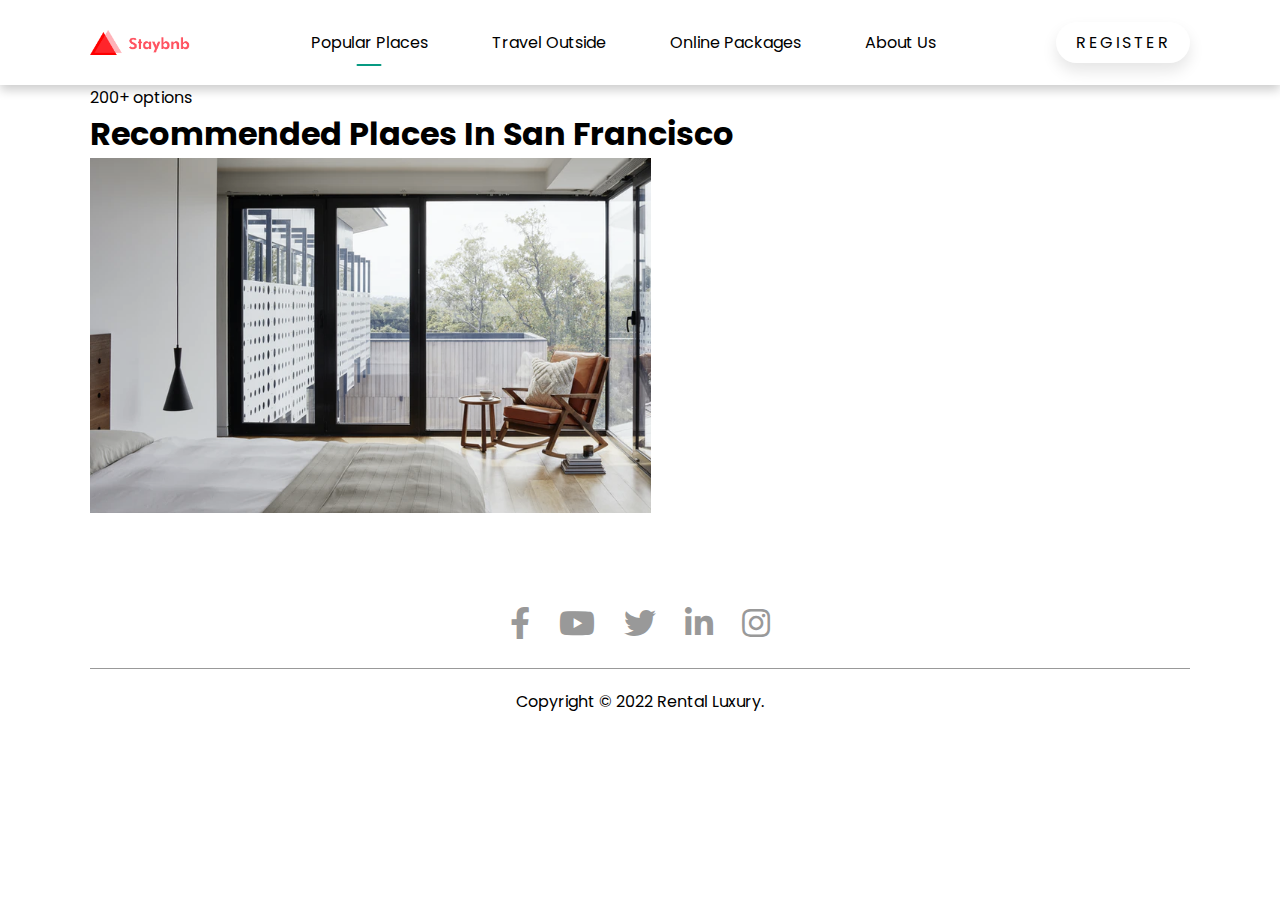
==== index2.html @ 9709571b "up" ====
<!DOCTYPE html>
<html lang="en">
<head>
    <meta charset="UTF-8">
    <meta http-equiv="X-UA-Compatible" content="IE=edge">
    <meta name="viewport" content="width=device-width, initial-scale=1.0">
    <link rel="stylesheet" href="./style.css">
    <link rel="stylesheet" href="https://cdnjs.cloudflare.com/ajax/libs/font-awesome/5.14.0/css/all.min.css"/>
    <title>Rental 2ndPage</title>
        <!----JS----->
    <script src="./index.js" defer> </script>
</head>

<body>
     <!--NAv Menu-->
     <nav id="navBar"  class="navbar-white">
        <img src="./images/logo-red.png" class="logo" alt="logo">
    <ul class="nav-links">
        <li><a href="#" class="active">Popular Places</a></li>
        <li><a href="#">Travel Outside</a></li>
        <li><a href="#">Online Packages</a></li>
        <li><a href="#">About Us</a></li>
    </ul>
    <a href="#" class="register-btn">Register</a>
    <i class="fas fa-bars" onclick="togglebtn()"></i>
</nav>

<div class="container">
    <div class="list-container">
        <div class="left-col">
            <p>200+ options</p>
            <h1>Recommended Places In San Francisco</h1>
        <div class="house">
            <div class="house-img">
                <img src="./images/image-s1.png" alt="" srcset="">
            </div>
            <div class="house-info"></div>
        </div>
        </div>
        <div class="right-col">
            
        </div>
    </div>


    <!---------Footer ICON LINKS--------->


<div class="footer">
    <a href="#"> <i class="fab fa-facebook-f"></i> </a>
    <a href="#"> <i class="fab fa-youtube"></i> </a>
    <a href="#"> <i class="fab fa-twitter"></i> </a>
    <a href="#"> <i class="fab fa-linkedin-in"></i> </a>
    <a href="#"> <i class="fab fa-instagram"></i> </a>
    <hr>
    <p>Copyright © 2022 Rental Luxury.</p>
</div>
</div>






</body>
</html>
---- style.css ----
@import url('https://fonts.googleapis.com/css2?family=Poppins&display=swap');

* {
    margin: 0;
    padding: 0;
    box-sizing: border-box;
    font-family: 'Poppins', sans-serif;
}

.header {
    min-height: 100vh;
    width: 100%;
    background-image: linear-gradient(rgba(0,0,0,0.3),rgba(0,0,0,0.3)), url(./images/banner.png);
    background-size: cover;
    background-position: center;
}

nav {
    display: flex;
    align-items: center;
    justify-content: space-between;
    padding: 20px 7%;
}

.logo {
    width: 100px;
    cursor: pointer;
}
.nav-links li {
    list-style: none;
    display: inline-block;
    margin: 10px 30px;
}

.nav-links li a {
    text-decoration: none;
    color: white;
}

nav .fa-bars {
    display: none;    /*hide the burger bars from desktop view*/
}

/*button register | boton de registro*/
.register-btn {
    padding: 8px 20px;;
    font-size: 1rem;
    text-transform: uppercase;
    letter-spacing: 2.5px;
    font-weight: 400;
    color: #000;
    background-color: #fff;
    border: none;
    border-radius: 40px;
    box-shadow: 0px 8px 15px rgba(0, 0, 0, 0.1);
    transition: all 0.3s ease 0s;
    cursor: pointer;
    outline: none;
    text-decoration: none;
}
.register-btn:hover {
    background-color: #079a82;
    box-shadow: 0px 15px 20px rgba(75, 78, 77, 0.4);
    color: #fff;
    transform: translateY(-7px);
   }
.register-btn:active {
    transform: translateY(-1px);
   }

.container {
    padding: 0 7%;
}
/*FIND YOUR STAY*/
.header h1 {
    font-size: 2.3rem;
    font-weight: 700;
    color: white;
    text-align: center;
    padding-top: 22%;
}

/*SEARCH BAR-form ASKIING THE DATA*/

.search-bar {
    background: whitesmoke;
    width: 70%;
    margin: 30px auto;
    padding: 6px 10px 6px 30px;
    border-radius: 30px;
}

.search-bar form {
    display: flex;
    align-items: center;
    flex-wrap: wrap; /*organize input's horizontal*/
}

.search-bar form input {
    display: block;
    border: 0;
    outline: none;
    background: transparent;  /*detele w color bg from the input*/
}
.search-bar form button{
    background: #079a82; 
    width: 55px;
    height: 55px;
    border-radius: 50%;
    border: 0;
    outline: none;
    cursor: pointer;
    color: #FFF;
    text-decoration: none;
    background-color:  #079a82;
    border: none;
    border-bottom: 5px solid  #4b4a4a;
    -webkit-transition: all 0.1s;
    transition: all 0.1s;
   }
   
/*.search-bar form button { ver si reemplazar o no
    background: #079a82; 
    width: 55px;
    height: 55px;
    border-radius: 50%;
    border: 0;
    outline: none;
    cursor: pointer;
}
*/
.search-bar form button:hover, button:active {
    -webkit-transform: translate(0px,5px);
    -ms-transform: translate(0px,5px);
    transform: translate(0px,5px);
    border-bottom: 1px solid #2ecc71;
}
.search-bar form button input {
    width: 15px;
    margin-top: 7px;
}

/*Location input*/

.location-input {
    flex: 1;
}

.search-bar form label {
    font-weight: 600;
}

/*-----EXCLUSIVES-----------------*/
.sub-title {
    margin: 50px 0 20px;
    font-size: 2rem;
    font-weight: 500;
    color: #333;
}

.exclusives {
    display: grid;
    grid-template-columns: repeat(auto-fit, minmax(200px, 1fr));
    grid-gap: 30px;
} 

.exclusives div img{
    width: 100%;
    border-radius: 10px; /*the img got round effect, img queda redondeada*/
}

.exclusives div{
    position: relative;
}

.exclusives div span {
    position: absolute;
    top: 50%;
    left:50%;
    transform: translate(-50%,-50%);
    text-align: center;
    color: white;
}

/*---------TRENDING PLACES-----------*/


.trending {
    display: grid;
    grid-template-columns: repeat(auto-fit, minmax(200px, 1fr));
    grid-gap: 30px;
    margin-bottom: 30px;
}

.trending div img {
    width: 100%;
    border-radius: 10px;
}
.trending h3 {
    font-weight: 600;
    margin-top: 10px;
}

/*CALL TO ACTION TO BE HOST STYLE*/
.cta {
    margin: 80px 0;
    background-image: linear-gradient(to right, #3f2321, transparent), url(./images/banner-2.png); /*broun effect blur, efecto marron transparentoso hacia la derecha*/
    background-size: cover;
    background-position: center;
    border-radius: 10px;
    padding: 5%;
    color: white;
}

.cta h3{
    font-size: 2rem;
    line-height: 5.3vw; /*esapciado entre h3 y p*/
    font-weight: 500;
}

.cta p {
    font-size: 1rem;
    margin: 10px 0;
}

.cta-btn {
        background: #079a82;
        color: whitesmoke;
        cursor: pointer;
        text-decoration: none;
        padding: 12px 30px;
        margin-top: 20px;
        border-radius: 8px;
        display: inline-block;
        font-size: 1.2rem;
        text-decoration: none;
        border: none;
        border-bottom: 5px solid  #4b4a4a;
        text-shadow: 0px -2px #27ae60;
        -webkit-transition: all 0.1s;
        transition: all 0.1s;

}

.cta-btn:hover, cta-btn:active {
        -webkit-transform: translate(0px,5px);
        -ms-transform: translate(0px,5px);
        transform: translate(0px,5px);
        border-bottom: 1px solid #4b4a4a;
}



/*.cta-btn { let see if i change this or not
    background: #079a82;
    color: whitesmoke;
    cursor: pointer;
    text-decoration: none;
    padding: 12px 30px;
    margin-top: 20px;
    border-radius: 8px;
    display: inline-block;
}

.cta-btn:hover {
    text-decoration: underline;
}*/

/*------------Travellers Stories---------------*/

.stories {
    display: grid;
    grid-template-columns: repeat(auto-fit, minmax(200px, 1fr));
    grid-gap: 30px;
    margin-bottom: 30px;
}

.stories div img {
    width: 100%;
    border-radius: 10px;
}

.stories div {
    position: relative;
    text-align: center;
}

.stories p {
    width: 80%;
    position: absolute;
    top: 50%;
    left: 50%;
    transform: translate(-50%, -50%);
    color: #fff;
    font-size: 1.5rem;
}
.start-btn { 
    background: #079a82;
    padding: 15px;
    margin: 60px auto;
    color: whitesmoke;
    width: 80%;
    max-width: 350px;
    display: block;
    font-size: 1.5rem;
    text-decoration: none;
    text-align: center;
    border: none;
    border-radius: 30px;
    border-bottom: 5px solid  #4b4a4a;
    cursor: pointer;
    text-decoration: none;
    text-shadow: 0px -2px #27ae60;
    -webkit-transition: all 0.1s;
    transition: all 0.1s;
}
.start-btn:hover, start-btn:active {
    -webkit-transform: translate(0px,5px);
 -ms-transform: translate(0px,5px);
 transform: translate(0px,5px);
 border-bottom: 1px solid #2ecc71;
}
/*

.start-btn { let see later if a restore this or not
    text-decoration: none;
    background: #079a82;
    color: #fff;
    width: 80%;
    max-width: 350px;
    display: block;
    text-align: center;
    margin: 60px auto;
    padding: 15px;
    border-radius: 30px;
    font-size: 1.6rem;
}
.start-btn:hover {
    text-decoration: underline;
} */

/*about US message*/

.about-msg {
    text-align: center;
    margin: 80px 0;
    color: #333;
    font-size: 1rem;
}

.about-msg h2 {
    font-size: 2rem;
    margin-bottom: 30px; /*space with bottom of footer*/
    font-weight: 500;
}

/*--------------FOOTER-----------------*/

.footer {
    margin: 80px 0 10px;
    text-align: center;
}

.footer a {
    margin: 0 10px;  /*para centrar separar los icons*/
    text-decoration: none;
    color: #999;
    font-size: 2rem;
}

.footer hr {
    background: #999;
    height: 1px;
    width: 100%;
    border: 0;
    margin: 20px 0;
}

.footer p {
    padding-bottom: 15px ;
}

/*NAV UL ahref class ACTIVE from popular places*/

.active {
    position: relative;
}
.active::after {
    content: '';
    background: #fff;
    width: 25px;
    height: 2px;
    position: absolute;
    left: 50%;
    transform:translateX(-50%);
    bottom: -12px;
    border-radius: 2px;
}

/*----------------------2nd page list nav bar--------------------*/
.navbar-white {
    background: white;
    box-shadow: 0 5px 10px rgba(0,0,0,0.2);  /*shadow effect on the navbar*/
}

.navbar-white .nav-links li a {
    color: #000;
}

nav.navbar-white .fa-bars  {
    color: #079a82;
    
}

nav.navbar-white .active::after {
    background: #079a82;
}

/*for small screen devices*/

@media only screen and (max-width: 700px) {
    .logo {
        position: fixed;
        top: 1%;
        left:5%;
    }
    nav {
        position: fixed;
        top:0;
        z-index: 100;
        display: inline-block;
        width: 100%;
        padding: 100px 7% 0;
        background: #000;
        text-align: right;
        max-height: 100px;
        overflow: hidden;
        transition: max-height 0.5s;
    }
    nav .nav-links {
        margin: 10px 0;
        display: block;
    }
    .register-btn{
        margin: 0 15px 30px;
        display: inline-block;

    }
    nav .fa-bars {  /*show the burer bars in resposive mobile view*/
        display: block;
        position: fixed;
        top:4%;
        right: 7%;
        color: #fff;
        font-size: 2rem;
    }
    .active::after {
        left: -40px;
        transform:translateX(0, -50%);
        bottom: 50%;
    }
    .hidemenu {
        max-height: 300px;
    }
    .header h1 {
        padding-top: 200px;
        font-size: 7vw; /*small fontsizw for small view*/
    }

    .search-bar{
        width: 90%;
        margin: 30px auto;
        padding: 20px 10px 30px;
        border-radius: 5px;
        position: relative; /*positioning search bottom */
    }

    .search-bar form {
        display:block;
    }
    .search-bar form input {
        border-bottom: 1px solid #ddd;
        width: 100%;
        margin-bottom: 20px;
        margin-top: 10px;
        padding-bottom: 10px;
    }
    .search-bar form button {
        position: absolute;
        bottom: 0;
        left: 50%;
        transform: translate(-50%, 50%);
    }
    .sub-title{
        font-size: 6vw;
    }
    .cta{
        padding: 15% 5%;
    }
    .cta h3 {
        font-size: 7vw;
        line-height: 8vw;
    }
    .cta p {
        font-size: 14px;
    }
    .cta-btn {
        padding: 6px 15px; /* size inside know more btn*/
        border-radius: 4px;
        margin-top: 10px;
        font-size: 1rem;
    }
    .stories p {
    font-size: 1.4rem;
    }
    .about-msg {
        font-size: 1rem;
    }
}
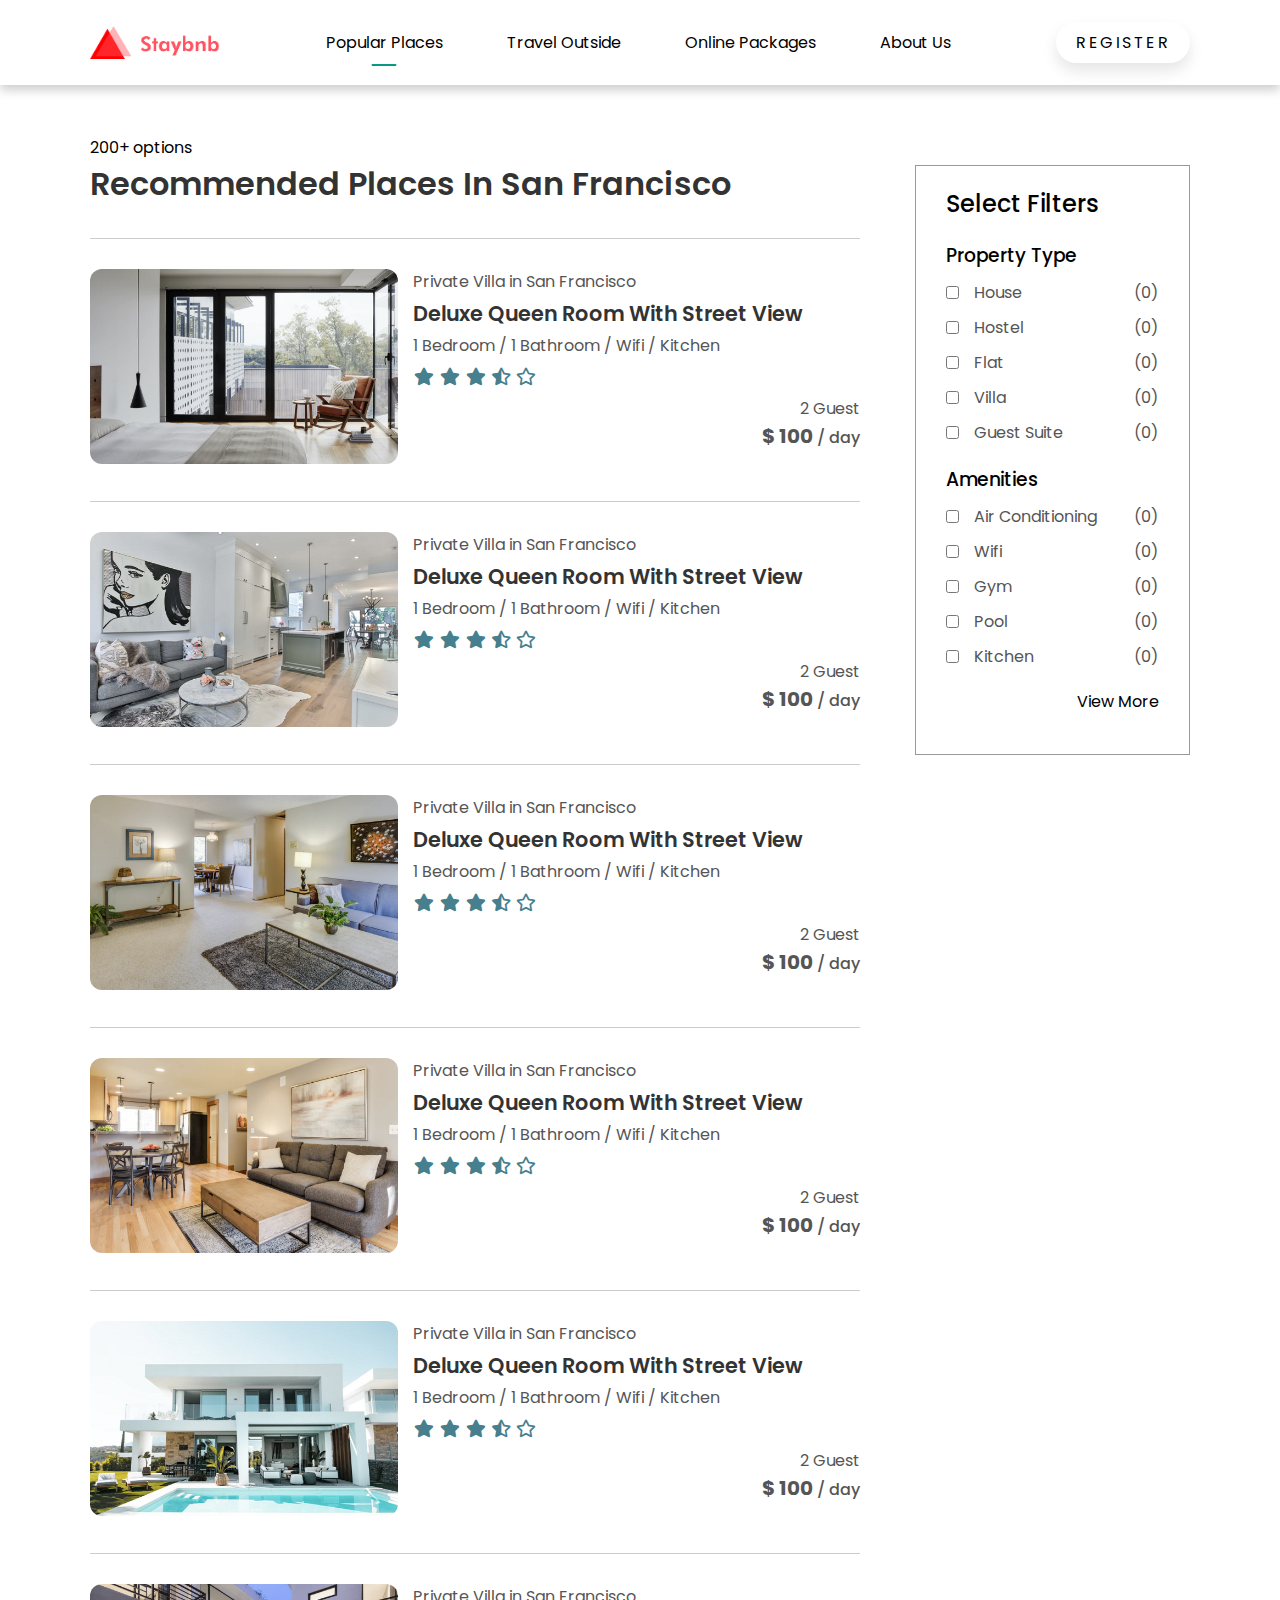
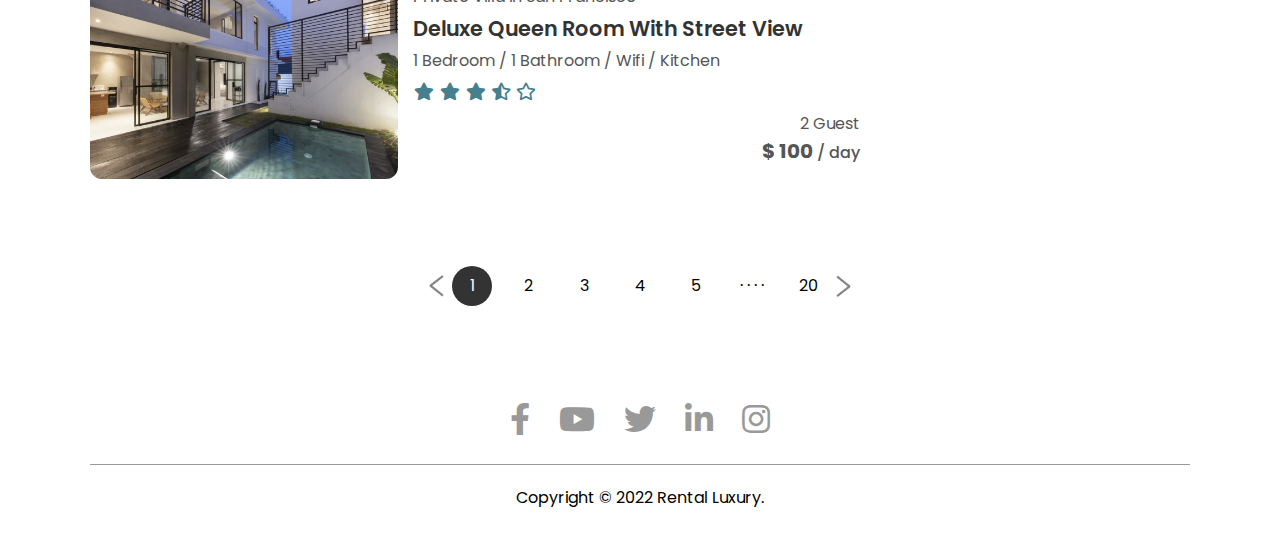
==== commit 9ac4f304: "update new page index2.html" ====
--- a/index2.html
+++ b/index2.html
@@ -19,7 +19,7 @@
         <li><a href="#" class="active">Popular Places</a></li>
         <li><a href="#">Travel Outside</a></li>
         <li><a href="#">Online Packages</a></li>
-        <li><a href="#">About Us</a></li>
+        <li><a href="./index.html">About Us</a></li>
     </ul>
     <a href="#" class="register-btn">Register</a>
     <i class="fas fa-bars" onclick="togglebtn()"></i>
@@ -32,20 +32,197 @@
             <h1>Recommended Places In San Francisco</h1>
         <div class="house">
             <div class="house-img">
-                <img src="./images/image-s1.png" alt="" srcset="">
-            </div>
-            <div class="house-info"></div>
-        </div>
-        </div>
-        <div class="right-col">
-            
+                <img src="./images/image-s1.png" alt="">
+            </div>
+            <div class="house-info">
+                <p>Private Villa in San Francisco</p>
+                <h3>Deluxe Queen Room With Street View</h3>
+                <p>1 Bedroom / 1 Bathroom / Wifi / Kitchen</p>
+                <!--------stars reviews---------->
+                <i class="fas fa-star"></i>
+                <i class="fas fa-star"></i>
+                <i class="fas fa-star"></i>
+                <i class="fas fa-star-half-alt"></i>    
+                <i class="far fa-star"></i> 
+                <!--guest & price info-->
+            <div class="house-price">
+                <p>2 Guest</p>
+                <h4>$ 100 <span>/ day</span></h4>
+            </div>
+            </div>
+        </div>
+
+        <div class="house">
+            <div class="house-img">
+                <img src="./images/image-s2.png" alt="">
+            </div>
+            <div class="house-info">
+                <p>Private Villa in San Francisco</p>
+                <h3>Deluxe Queen Room With Street View</h3>
+                <p>1 Bedroom / 1 Bathroom / Wifi / Kitchen</p>
+                <!--------stars reviews---------->
+                <i class="fas fa-star"></i>
+                <i class="fas fa-star"></i>
+                <i class="fas fa-star"></i>
+                <i class="fas fa-star-half-alt"></i>    
+                <i class="far fa-star"></i> 
+                <!--guest & price info-->
+            <div class="house-price">
+                <p>2 Guest</p>
+                <h4>$ 100 <span>/ day</span></h4>
+            </div>
+            </div>
+        </div>
+
+        <div class="house">
+            <div class="house-img">
+                <img src="./images/image-s3.png" alt="">
+            </div>
+            <div class="house-info">
+                <p>Private Villa in San Francisco</p>
+                <h3>Deluxe Queen Room With Street View</h3>
+                <p>1 Bedroom / 1 Bathroom / Wifi / Kitchen</p>
+                <!--------stars reviews---------->
+                <i class="fas fa-star"></i>
+                <i class="fas fa-star"></i>
+                <i class="fas fa-star"></i>
+                <i class="fas fa-star-half-alt"></i>    
+                <i class="far fa-star"></i> 
+                <!--guest & price info-->
+            <div class="house-price">
+                <p>2 Guest</p>
+                <h4>$ 100 <span>/ day</span></h4>
+            </div>
+            </div>
+        </div>
+
+        <div class="house">
+            <div class="house-img">
+                <img src="./images/image-s4.png" alt="">
+            </div>
+            <div class="house-info">
+                <p>Private Villa in San Francisco</p>
+                <h3>Deluxe Queen Room With Street View</h3>
+                <p>1 Bedroom / 1 Bathroom / Wifi / Kitchen</p>
+                <!--------stars reviews---------->
+                <i class="fas fa-star"></i>
+                <i class="fas fa-star"></i>
+                <i class="fas fa-star"></i>
+                <i class="fas fa-star-half-alt"></i>    
+                <i class="far fa-star"></i> 
+                <!--guest & price info-->
+            <div class="house-price">
+                <p>2 Guest</p>
+                <h4>$ 100 <span>/ day</span></h4>
+            </div>
+
+            </div>
+        </div>
+
+        <div class="house">
+            <div class="house-img">
+                <img src="./images/image-s5.png" alt="">
+            </div>
+            <div class="house-info">
+                <p>Private Villa in San Francisco</p>
+                <h3>Deluxe Queen Room With Street View</h3>
+                <p>1 Bedroom / 1 Bathroom / Wifi / Kitchen</p>
+                <!--------stars reviews---------->
+                <i class="fas fa-star"></i>
+                <i class="fas fa-star"></i>
+                <i class="fas fa-star"></i>
+                <i class="fas fa-star-half-alt"></i>    
+                <i class="far fa-star"></i> 
+                <!--guest & price info-->
+            <div class="house-price">
+                <p>2 Guest</p>
+                <h4>$ 100 <span>/ day</span></h4>
+            </div>
+
         </div>
     </div>
 
+        <div class="house">
+            <div class="house-img">
+                <img src="./images/image-s6.png" alt="">
+            </div>
+            <div class="house-info">
+                <p>Private Villa in San Francisco</p>
+                <h3>Deluxe Queen Room With Street View</h3>
+                <p>1 Bedroom / 1 Bathroom / Wifi / Kitchen</p>
+                <!--------stars reviews---------->
+                <i class="fas fa-star"></i>
+                <i class="fas fa-star"></i>
+                <i class="fas fa-star"></i>
+                <i class="fas fa-star-half-alt"></i>    
+                <i class="far fa-star"></i> 
+                <!--guest & price info-->
+            <div class="house-price">
+                <p>2 Guest</p>
+                <h4>$ 100 <span>/ day</span></h4>
+            </div>
+            </div>
+        </div>
+    </div>
+        <!----------right column side bar------------->
+        <div class="right-col">  
+        <div class="sidebar">
+        <h2>Select Filters</h2>
+        <h3>Property Type</h3>
+        <div class="filter">
+            <input type="checkbox"> <p>House</p> <span>(0)</span>
+        </div>
+            <div class="filter">   <input type="checkbox"> <p>Hostel</p> <span>(0)</span>
+            </div>
+            <div class="filter">   <input type="checkbox"> <p>Flat</p> <span>(0)</span>
+            </div>
+            <div class="filter">   <input type="checkbox"> <p>Villa</p> <span>(0)</span>
+            </div>
+            <div class="filter">   <input type="checkbox"> <p>Guest Suite</p> <span>(0)</span>
+            </div>
+        <h3>Amenities</h3> <!--comodidades o servicios instalados-->
+        <div class="filter">  
+            <input type="checkbox"> <p>Air Conditioning</p> <span>(0)</span>
+        </div>    
+        
+        <div class="filter">  
+            <input type="checkbox"> <p>Wifi</p> <span>(0)</span>
+        </div>    
+
+        <div class="filter">  
+            <input type="checkbox"> <p>Gym</p> <span>(0)</span>
+        </div>    
+
+        <div class="filter">  
+            <input type="checkbox"> <p>Pool</p> <span>(0)</span>
+        </div>    
+
+        <div class="filter">  
+            <input type="checkbox"> <p>Kitchen</p> <span>(0)</span>
+        </div>    
+
+        <div class="sidebar-link">
+            <a href="#">View More</a>
+        </div>
+        
+    </div>
+ </div>
+</div>
+<!--pagination: pagianción para ver siguiente o previo-->
+<div class="pagination">
+    <img src="./images/arrow.png" alt="arrow">
+    <span class="current">1</span>
+    <span>2</span>
+    <span>3</span>
+    <span>4</span>
+    <span>5</span>
+    <span>&middot;  &middot; &middot; &middot;</span>
+    <span>20</span>
+    <img src="./images/arrow.png"  class="right-arrow" alt="arrow">
+</div>
+
 
     <!---------Footer ICON LINKS--------->
-
-
 <div class="footer">
     <a href="#"> <i class="fab fa-facebook-f"></i> </a>
     <a href="#"> <i class="fab fa-youtube"></i> </a>
@@ -59,8 +236,5 @@
 
 
 
-
-
-
 </body>
 </html>--- a/style.css
+++ b/style.css
@@ -23,7 +23,7 @@
 }
 
 .logo {
-    width: 100px;
+    width: 130px;
     cursor: pointer;
 }
 .nav-links li {
@@ -59,7 +59,7 @@
     text-decoration: none;
 }
 .register-btn:hover {
-    background-color: #079a82;
+    background-color: #005167;
     box-shadow: 0px 15px 20px rgba(75, 78, 77, 0.4);
     color: #fff;
     transform: translateY(-7px);
@@ -103,7 +103,7 @@
     background: transparent;  /*detele w color bg from the input*/
 }
 .search-bar form button{
-    background: #079a82; 
+    background: #005167; 
     width: 55px;
     height: 55px;
     border-radius: 50%;
@@ -112,7 +112,7 @@
     cursor: pointer;
     color: #FFF;
     text-decoration: none;
-    background-color:  #079a82;
+    background-color:  #005167;
     border: none;
     border-bottom: 5px solid  #4b4a4a;
     -webkit-transition: all 0.1s;
@@ -133,7 +133,7 @@
     -webkit-transform: translate(0px,5px);
     -ms-transform: translate(0px,5px);
     transform: translate(0px,5px);
-    border-bottom: 1px solid #2ecc71;
+    border-bottom: 1px solid #C1FAFF;
 }
 .search-bar form button input {
     width: 15px;
@@ -224,7 +224,7 @@
 }
 
 .cta-btn {
-        background: #079a82;
+        background: #005167;
         color: whitesmoke;
         cursor: pointer;
         text-decoration: none;
@@ -236,7 +236,7 @@
         text-decoration: none;
         border: none;
         border-bottom: 5px solid  #4b4a4a;
-        text-shadow: 0px -2px #27ae60;
+        text-shadow: 0px -2px #005167;
         -webkit-transition: all 0.1s;
         transition: all 0.1s;
 
@@ -295,7 +295,7 @@
     font-size: 1.5rem;
 }
 .start-btn { 
-    background: #079a82;
+    background: #005167;
     padding: 15px;
     margin: 60px auto;
     color: whitesmoke;
@@ -310,15 +310,15 @@
     border-bottom: 5px solid  #4b4a4a;
     cursor: pointer;
     text-decoration: none;
-    text-shadow: 0px -2px #27ae60;
+    text-shadow: 0px -2px #467F8E;
     -webkit-transition: all 0.1s;
     transition: all 0.1s;
 }
 .start-btn:hover, start-btn:active {
     -webkit-transform: translate(0px,5px);
- -ms-transform: translate(0px,5px);
- transform: translate(0px,5px);
- border-bottom: 1px solid #2ecc71;
+    -ms-transform: translate(0px,5px);
+    transform: translate(0px,5px);
+    border-bottom: 1px solid #C1FAFF;
 }
 /*
 
@@ -397,7 +397,7 @@
     border-radius: 2px;
 }
 
-/*----------------------2nd page list nav bar--------------------*/
+/*----------------------index 2nd page list nav bar--------------------*/
 .navbar-white {
     background: white;
     box-shadow: 0 5px 10px rgba(0,0,0,0.2);  /*shadow effect on the navbar*/
@@ -416,13 +416,152 @@
     background: #079a82;
 }
 
+/*Container info Apartments*/
+
+.list-container {
+    margin-top: 50px;
+    display: flex;
+    flex-wrap: wrap;
+    justify-content: space-between;
+}
+
+.left-col {
+    flex-basis: 70%; /*La propiedad de CSS flex-basis especifíca la base flexible, la cual es el tamaño inicial de un elemento flexible. Ésta propiedad determina el tamaño de una caja de contenidos a no ser que se haya especificado de otra forma usando box-sizing.*/
+}
+
+.right-col {
+    flex-basis: 25%;
+}
+
+.left-col  h1 {
+    color: #333;
+    font-weight: 600;
+    margin-bottom: 30px;
+}
+/*details of the size houses and info*/
+.house {
+    display: flex;
+    justify-content: space-between;
+    flex-wrap: wrap;
+    padding: 30px 0;
+    border-top: 1px solid #ccc; /*line between image and title*/
+}
+
+.house-img {
+    flex-basis: 40%;
+}
+
+.house-info{
+    flex-basis: 58%;
+    color: #555;
+}
+
+.house-img img {
+    width: 100%;
+    border-radius: 12px;
+}
+
+.house-info h3 {
+    font-weight: 600;
+    color: #333;
+    font-size: 1.3rem;
+    margin: 4px 0;
+}
+
+.house-info i {
+    color: #467F8E;
+    font-size: 1.1rem;
+    margin: 10px 1px;
+}
+.house-price {
+    text-align: right;
+}
+
+.house-price h4 {
+    font-size: 1.25rem;
+}
+.house-price h4 span {
+    font-size: 1rem;
+    font-weight: 500;
+}
+
+/*<!----------INDEXH2 right column side bar------------->*/
+
+.sidebar {
+    border: 1px solid #999;
+    padding: 20px 30px;
+    margin-top: 30px;
+}
+
+.sidebar h2 {
+    font-weight: 500;
+}
+
+.sidebar h3 {
+    font-weight: 500;
+    margin: 20px 0 10px;
+}
+
+.filter{
+    display: flex;
+    align-items: center;
+    color: #555;
+    margin-bottom: 10px;
+}
+
+.filter p {
+    flex: 1;
+}
+.filter input {
+    margin-right: 15px;
+    cursor: pointer;
+}
+.sidebar-link{
+    text-align: right;
+    margin: 20px 0;
+}
+
+.sidebar-link a {
+    text-decoration: none;
+    color: rgb(0, 0, 0);
+}
+.right-arrow {
+    transform: rotate(180deg); /*rotate de arrow, is so good this effect to recycle element*/
+}
+
+.pagination span {
+    margin: 10px 8px;
+    width: 40px;
+    height: 40px;
+    line-height: 40px;
+    text-align: center;
+    border-radius: 50%;
+    cursor: pointer;
+}
+.pagination .current {
+    background: #333;
+    color: #fff;
+}
+
+/*Pagination: ver siguiente pagina de inmuebles <1,2,3---20>*/
+
+.pagination {
+    display: flex;
+    align-items: center;
+    justify-content: center;
+    margin: 40px 0;
+}
+.pagination img {
+    width: 15px;
+}
+
 /*for small screen devices*/
 
 @media only screen and (max-width: 700px) {
     .logo {
         position: fixed;
-        top: 1%;
-        left:5%;
+        top: 2%;
+        left:3%;
     }
     nav {
         position: fixed;
@@ -516,4 +655,31 @@
     .about-msg {
         font-size: 1rem;
     }
+}
+
+/*for small screen devices index2.html*/
+
+@media only screen and (max-width: 700px) {
+    .list-container{
+        margin-top: 150px;
+    }
+    .left-col, .right-col, .house-img, .house-info {
+        flex-basis: 100%;
+    }
+    .left-col h1 {
+        font-size: 1.3rem;
+    }
+    .house-info h3 {
+        font-size: 1.1rem;
+    }
+    .house-info i {
+        font-size: 1rem;
+    }
+    .pagination span {
+        margin:  10px 2px;
+        width: 30px;
+        height: 30px;
+        line-height: 30px; /*me acomoda la altura del txt dentro del circulito*/
+        font-size: 0.75rem;
+    }
 }